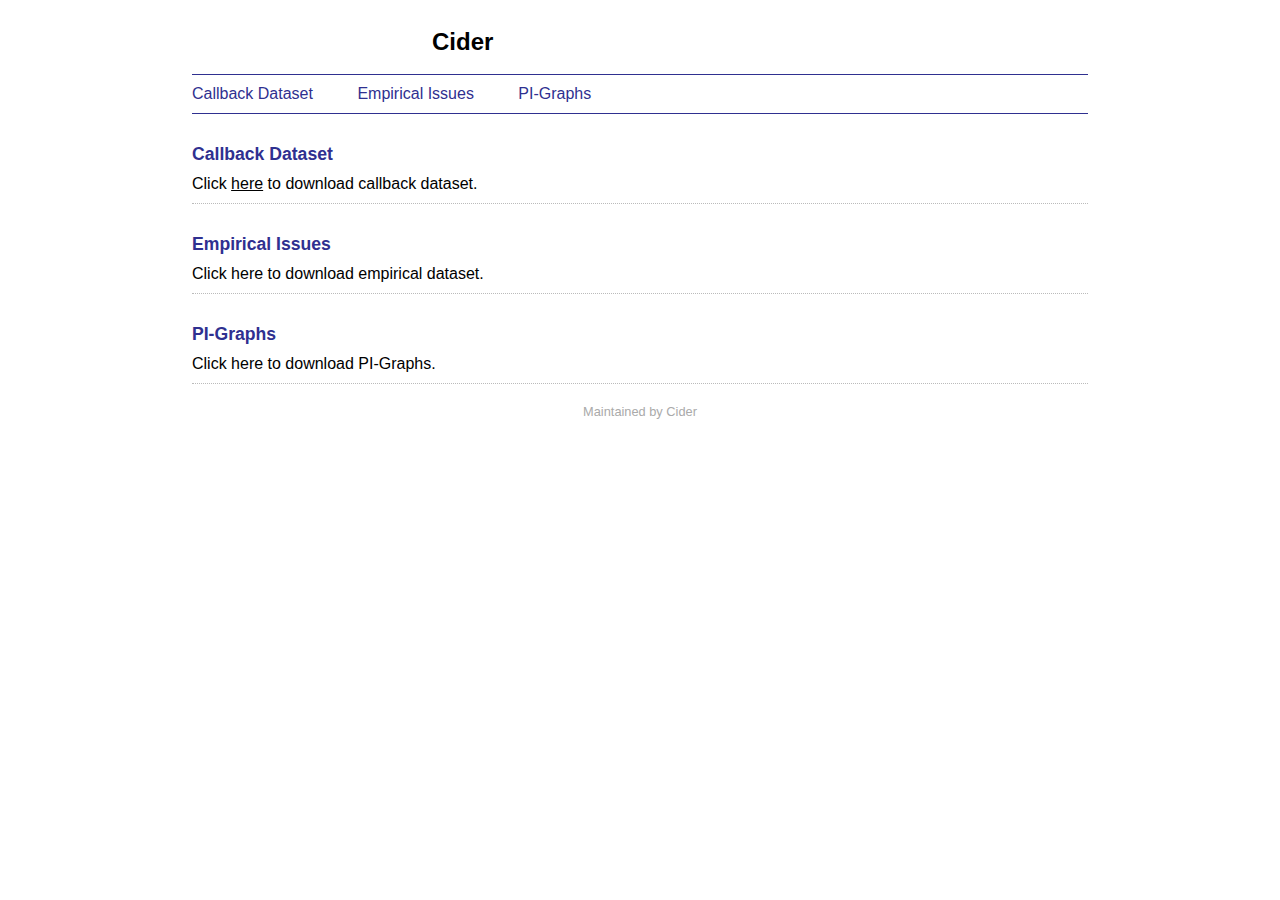
==== index.html @ bdde35a2 "Update index.html" ====
<html>
<head>
	<meta http-equiv="Content-Type" content="text/html;charset=utf-8">
	<title>Cider Homepage</title>
	<link rel="stylesheet" type="text/css" href="css/style.css">
</head>
<body>
	<div id="header" class="center_align">
			<div id="info">
				<span id="name">Cider</span></br>
				<span id="title"></span></br>
			</div>
	</div>
	<div id="navigator">
		<ul class="center_align">
			<li><a href="#bio">Callback Dataset</a></li>
			<li><a href="#publication">Empirical Issues</a></li>
			<li><a href="#academic_services">PI-Graphs</a></li>
			<!-- <li><a href="#free_talk">Free Talks</a></li> -->
		</ul>
	</div>
	<div id="bio" class="center_align main_blocks">
		<div class="subtitle">Callback Dataset</div>
		Click <a href="callback_func_on.xlsx">here</a> to download callback dataset.
	</div>
	<div id="publication" class="center_align main_blocks">
		<div class="subtitle">Empirical Issues</div>
		Click here to download empirical dataset.
	</div>
	<div id="academic_services" class="center_align main_blocks">
		<div class="subtitle">PI-Graphs</div>
		Click here to download PI-Graphs.
	</div>
	<div id="footer">
		Maintained by Cider</br>
	</div>
</body>
</html>
---- css/style.css ----
* {
	font-family: Helvetica, Arial, sans-serif;
	padding: 0;
	margin: 0;
	/*list-style: none;*/
}
a {
	all: unset;
}
ol {
	/*list-style-position: inside;*/
	padding: 5px 20px;
}
ol li { a
	line-height: 1.5em;
	margin-bottom: 5px;
}
li a, #bio a, #free_talk a {
	text-decoration: underline;
}
#info a {
	text-decoration: underline;
	font-size: 16px;
}
.new {
	display: inline-block;
	width: 40px;
	height: 0.85em;
	background: url("../img/new.png") no-repeat center center;
	background-size: auto 0.8em;
}
.subtitle {
	color: #2f3090;
	font-size: 1.1em;
	font-weight: bold;
	margin-top: 20px;
	margin-bottom: 10px;
}
.center_align {
	width: 70%;
	max-width: 1200px;
	padding: 10px 0;
	margin: 0 auto;
}
.main_blocks {
	border-bottom: 1px dotted #bbb;
}
/*#photo {
	margin: 0 100px 0 70px;
	display: inline-block;
	background: url("../img/figure.jpg") no-repeat center center;
	width: 160px;
	height: 200px;
	background-size: auto 200px;
}*/
#info {
	/*padding: 0px;*/
	/*line-height: 200px;*/
	/*display: inline-block;*/
	padding-left: 240px;
	font-size: 16px;
	line-height: 24px;
	background: url("../img/figure.jpg") no-repeat center left;
	background-size: auto 200px;
}
#name {
	font-weight: bold;
	font-size: 24px;
}
#title {
	display: inline-block;
	font-size: 18px;
	margin:5px 0;
}
#navigator ul {
	border-top: #2f3090 1px solid;
	border-bottom: #2f3090 1px solid;
	color: #2f3090;
}
#navigator li, #header li {
	display: inline-block;
	margin: 0px 40px 0px 0px;
	text-decoration: none;
}
#navigator li a{
	text-decoration: none;
}
#addr {
	margin: 20px 0;
	width: 215px;
}
#header {
	margin-top: 20px;
}
#footer {
	margin: 20px 0;
	color: #aaa;
	font-size: 0.8em;
	text-align: center;
}
.award {
	line-height: 1.5em;
	height: 1.5em;
	vertical-align: middle;
	margin-bottom: 0.25em;
}
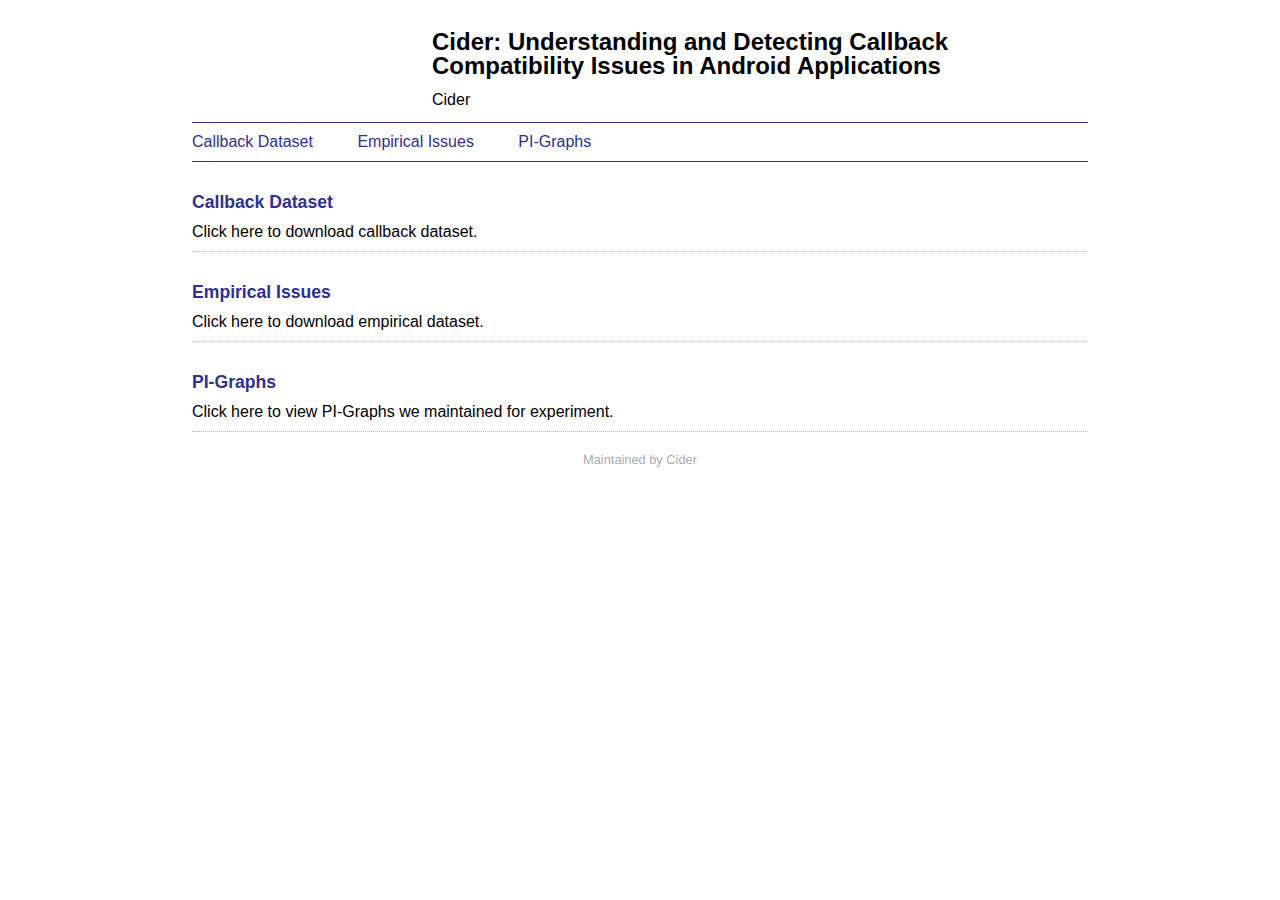
==== commit cc54e3d2: "Update index.html" ====
--- a/index.html
+++ b/index.html
@@ -8,29 +8,29 @@
 <body>
 	<div id="header" class="center_align">
 			<div id="info">
-				<span id="name">Cider</span></br>
+				<span id="name">Cider: Understanding and Detecting Callback Compatibility Issues in Android Applications</span></br>
 				<span id="title"></span></br>
+				<p> Cider </p>
 			</div>
 	</div>
 	<div id="navigator">
 		<ul class="center_align">
-			<li><a href="#bio">Callback Dataset</a></li>
-			<li><a href="#publication">Empirical Issues</a></li>
-			<li><a href="#academic_services">PI-Graphs</a></li>
-			<!-- <li><a href="#free_talk">Free Talks</a></li> -->
+			<li><a href="#callback_dataset">Callback Dataset</a></li>
+			<li><a href="#empirical_issue">Empirical Issues</a></li>
+			<li><a href="#pi_graph">PI-Graphs</a></li>
 		</ul>
 	</div>
-	<div id="bio" class="center_align main_blocks">
+	<div id="callback_dataset" class="center_align main_blocks">
 		<div class="subtitle">Callback Dataset</div>
 		Click <a href="callback_func_on.xlsx">here</a> to download callback dataset.
 	</div>
-	<div id="publication" class="center_align main_blocks">
+	<div id="empirical_issue" class="center_align main_blocks">
 		<div class="subtitle">Empirical Issues</div>
-		Click here to download empirical dataset.
+		Click <a>here</a> to download empirical dataset.
 	</div>
-	<div id="academic_services" class="center_align main_blocks">
+	<div id="pi_graph" class="center_align main_blocks">
 		<div class="subtitle">PI-Graphs</div>
-		Click here to download PI-Graphs.
+		Click <a>here</a> to view PI-Graphs we maintained for experiment.
 	</div>
 	<div id="footer">
 		Maintained by Cider</br>
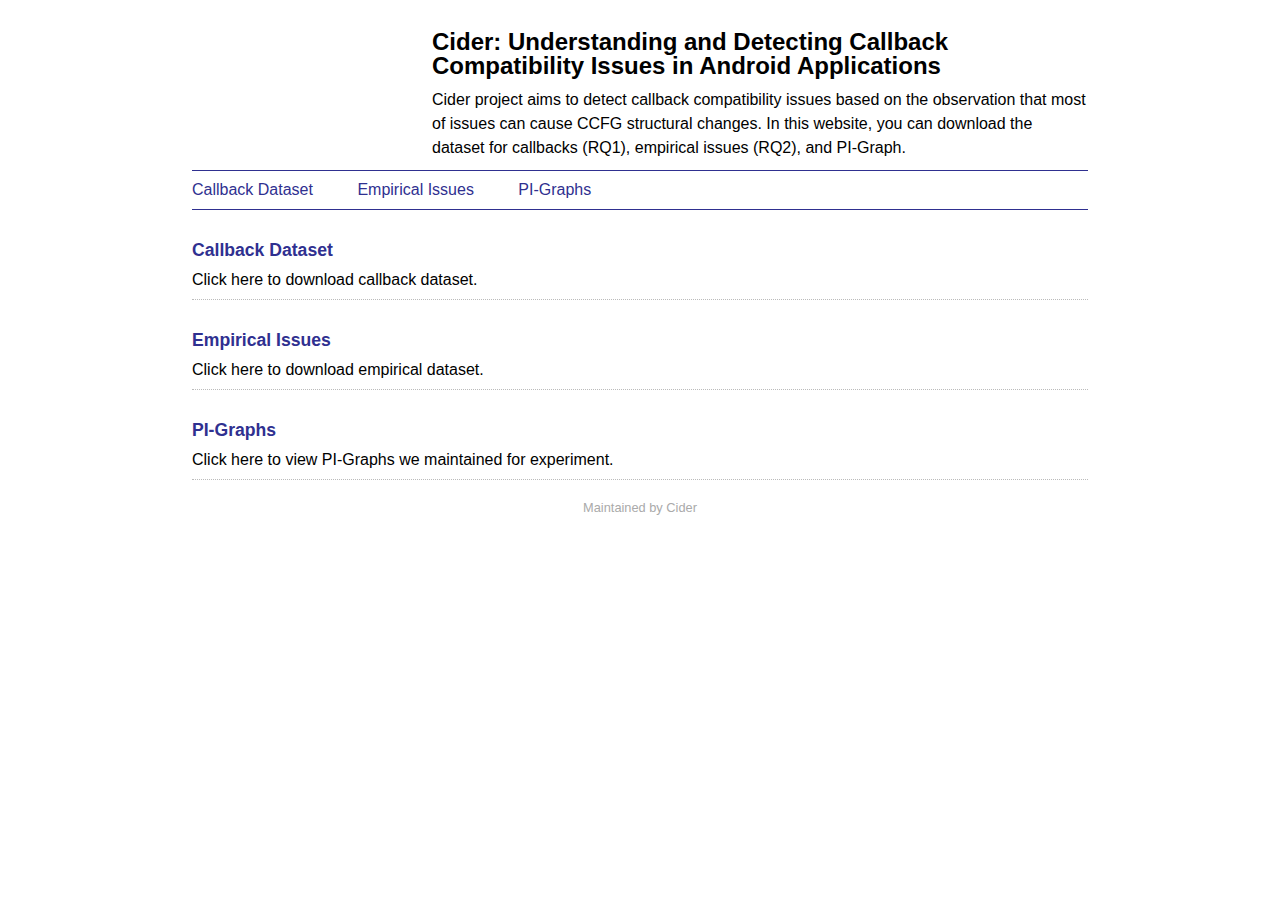
==== commit 30cc862f: "Update index.html" ====
--- a/index.html
+++ b/index.html
@@ -10,7 +10,9 @@
 			<div id="info">
 				<span id="name">Cider: Understanding and Detecting Callback Compatibility Issues in Android Applications</span></br>
 				<span id="title"></span></br>
-				<p> Cider </p>
+				<p> Cider project aims to detect callback compatibility issues based on the observation that most of issues can cause
+					CCFG structural changes. 
+				   In this website, you can download the dataset for callbacks (RQ1), empirical issues (RQ2), and PI-Graph.  </p>
 			</div>
 	</div>
 	<div id="navigator">
@@ -22,15 +24,15 @@
 	</div>
 	<div id="callback_dataset" class="center_align main_blocks">
 		<div class="subtitle">Callback Dataset</div>
-		Click <a href="callback_func_on.xlsx">here</a> to download callback dataset.
+		<p>Click <a href="callback_func_on.xlsx">here</a> to download callback dataset.</p>
 	</div>
 	<div id="empirical_issue" class="center_align main_blocks">
 		<div class="subtitle">Empirical Issues</div>
-		Click <a>here</a> to download empirical dataset.
+		<p>Click <a href="empirical.xlsx">here</a> to download empirical dataset.</p>
 	</div>
 	<div id="pi_graph" class="center_align main_blocks">
 		<div class="subtitle">PI-Graphs</div>
-		Click <a>here</a> to view PI-Graphs we maintained for experiment.
+		Click <a href="pigraph.pdf">here</a> to view PI-Graphs we maintained for experiment.
 	</div>
 	<div id="footer">
 		Maintained by Cider</br>
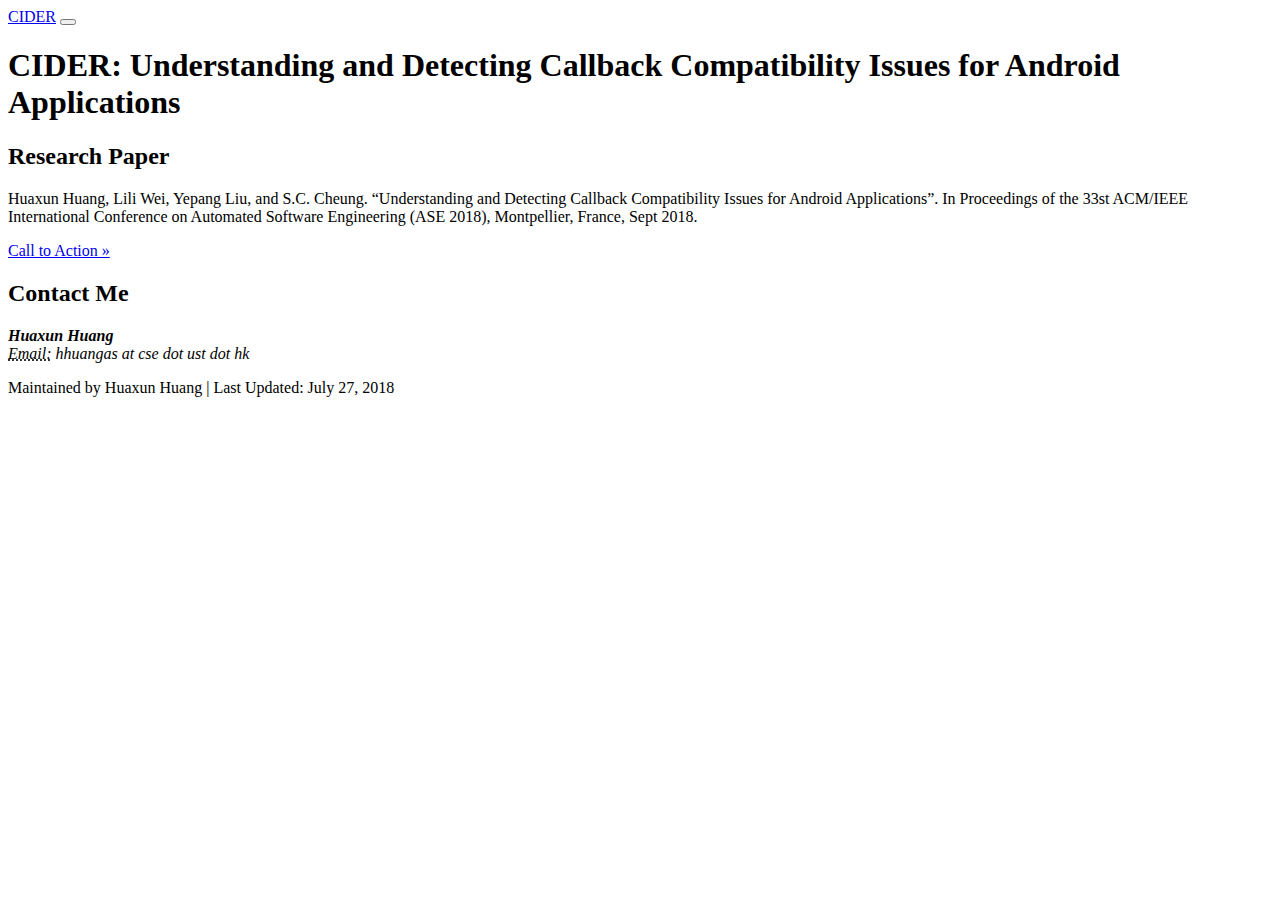
==== commit 3bcb9b0a: "resolve conflicts" ====
--- a/index.html
+++ b/index.html
@@ -1,41 +1,143 @@
 
-<html>
-<head>
-	<meta http-equiv="Content-Type" content="text/html;charset=utf-8">
-	<title>Cider Homepage</title>
-	<link rel="stylesheet" type="text/css" href="css/style.css">
-</head>
-<body>
-	<div id="header" class="center_align">
-			<div id="info">
-				<span id="name">Cider: Understanding and Detecting Callback Compatibility Issues in Android Applications</span></br>
-				<span id="title"></span></br>
-				<p> Cider project aims to detect callback compatibility issues based on the observation that most of issues can cause
-					CCFG structural changes. 
-				   In this website, you can download the dataset for callbacks (RQ1), empirical issues (RQ2), and PI-Graph.  </p>
-			</div>
-	</div>
-	<div id="navigator">
-		<ul class="center_align">
-			<li><a href="#callback_dataset">Callback Dataset</a></li>
-			<li><a href="#empirical_issue">Empirical Issues</a></li>
-			<li><a href="#pi_graph">PI-Graphs</a></li>
-		</ul>
-	</div>
-	<div id="callback_dataset" class="center_align main_blocks">
-		<div class="subtitle">Callback Dataset</div>
-		<p>Click <a href="callback_func_on.xlsx">here</a> to download callback dataset.</p>
-	</div>
-	<div id="empirical_issue" class="center_align main_blocks">
-		<div class="subtitle">Empirical Issues</div>
-		<p>Click <a href="empirical.xlsx">here</a> to download empirical dataset.</p>
-	</div>
-	<div id="pi_graph" class="center_align main_blocks">
-		<div class="subtitle">PI-Graphs</div>
-		Click <a href="pigraph.pdf">here</a> to view PI-Graphs we maintained for experiment.
-	</div>
-	<div id="footer">
-		Maintained by Cider</br>
-	</div>
-</body>
+<html lang="en">
+
+  <head>
+
+    <meta charset="utf-8">
+    <meta name="viewport" content="width=device-width, initial-scale=1, shrink-to-fit=no">
+    <meta name="description" content="">
+    <meta name="author" content="">
+
+    <title>CIDER Homepage</title>
+
+    <!-- Bootstrap core CSS -->
+    <link href="vendor/bootstrap/css/bootstrap.min.css" rel="stylesheet">
+
+    <!-- Custom styles for this template -->
+    <link href="css/business-frontpage.css" rel="stylesheet">
+
+  </head>
+
+  <body>
+
+    <!-- Navigation -->
+    <nav class="navbar navbar-expand-lg navbar-dark bg-dark fixed-top">
+      <div class="container">
+        <a class="navbar-brand" href="#">CIDER</a>
+        <button class="navbar-toggler" type="button" data-toggle="collapse" data-target="#navbarResponsive" aria-controls="navbarResponsive" aria-expanded="false" aria-label="Toggle navigation">
+          <span class="navbar-toggler-icon"></span>
+        </button>
+        <div class="collapse navbar-collapse" id="navbarResponsive">
+          <ul class="navbar-nav ml-auto">
+            <!-- <li class="nav-item active">
+              <a class="nav-link" href="#">Home
+                <span class="sr-only">(current)</span>
+              </a>
+            </li>
+            <li class="nav-item">
+              <a class="nav-link" href="#">About</a>
+            </li>
+            <li class="nav-item">
+              <a class="nav-link" href="#">Services</a>
+            </li>
+            <li class="nav-item">
+              <a class="nav-link" href="#">Contact</a>
+            </li> -->
+          </ul>
+        </div>
+      </div>
+    </nav>
+
+    <!-- Header with Background Image -->
+    <header class="business-header">
+      <div class="container">
+        <div class="row">
+          <div class="col-lg-12">
+            <h1 class="display-3 text-center text-white mt-4">CIDER: Understanding and Detecting Callback Compatibility Issues for Android Applications</h1>
+          </div>
+        </div>
+      </div>
+    </header>
+
+    <!-- Page Content -->
+    <div class="container">
+
+      <div class="row">
+        <div class="col-sm-8">
+          <h2 class="mt-4">Research Paper</h2>
+          <p>Huaxun Huang, Lili Wei, Yepang Liu, and S.C. Cheung. “Understanding and Detecting Callback Compatibility Issues for Android Applications”. In Proceedings of the 33st ACM/IEEE International Conference on Automated Software Engineering (ASE 2018), Montpellier, France, Sept 2018.</p>
+          <p>
+            <a class="btn btn-primary btn-lg" href="#">Call to Action &raquo;</a>
+          </p>
+        </div>
+        <div class="col-sm-4">
+          <h2 class="mt-4">Contact Me</h2>
+          <address>
+            <strong>Huaxun Huang</strong>
+            <br>
+            <abbr title="Email">Email:</abbr>
+            hhuangas at cse dot ust dot hk
+          </address>
+        </div>
+      </div>
+      <!-- /.row -->
+
+      <!-- <div class="row">
+        <div class="col-sm-4 my-4">
+          <div class="card">
+            <img class="card-img-top" src="http://placehold.it/300x200" alt="">
+            <div class="card-body">
+              <h4 class="card-title">Card title</h4>
+              <p class="card-text">Lorem ipsum dolor sit amet, consectetur adipisicing elit. Sapiente esse necessitatibus neque sequi doloribus.</p>
+            </div>
+            <div class="card-footer">
+              <a href="#" class="btn btn-primary">Find Out More!</a>
+            </div>
+          </div>
+        </div>
+        <div class="col-sm-4 my-4">
+          <div class="card">
+            <img class="card-img-top" src="http://placehold.it/300x200" alt="">
+            <div class="card-body">
+              <h4 class="card-title">Card title</h4>
+              <p class="card-text">Lorem ipsum dolor sit amet, consectetur adipisicing elit. Sapiente esse necessitatibus neque sequi doloribus totam ut praesentium aut.</p>
+            </div>
+            <div class="card-footer">
+              <a href="#" class="btn btn-primary">Find Out More!</a>
+            </div>
+          </div>
+        </div>
+        <div class="col-sm-4 my-4">
+          <div class="card">
+            <img class="card-img-top" src="http://placehold.it/300x200" alt="">
+            <div class="card-body">
+              <h4 class="card-title">Card title</h4>
+              <p class="card-text">Lorem ipsum dolor sit amet, consectetur adipisicing elit. Sapiente esse necessitatibus neque.</p>
+            </div>
+            <div class="card-footer">
+              <a href="#" class="btn btn-primary">Find Out More!</a>
+            </div>
+          </div>
+        </div>
+
+      </div> -->
+      <!-- /.row -->
+
+    </div>
+    <!-- /.container -->
+
+    <!-- Footer -->
+    <footer class="py-5 bg-dark">
+      <div class="container">
+        <p class="m-0 text-center text-white">Maintained by Huaxun Huang | Last Updated: July 27, 2018</p>
+      </div>
+      <!-- /.container -->
+    </footer>
+
+    <!-- Bootstrap core JavaScript -->
+    <script src="vendor/jquery/jquery.min.js"></script>
+    <script src="vendor/bootstrap/js/bootstrap.bundle.min.js"></script>
+
+  </body>
+
 </html>
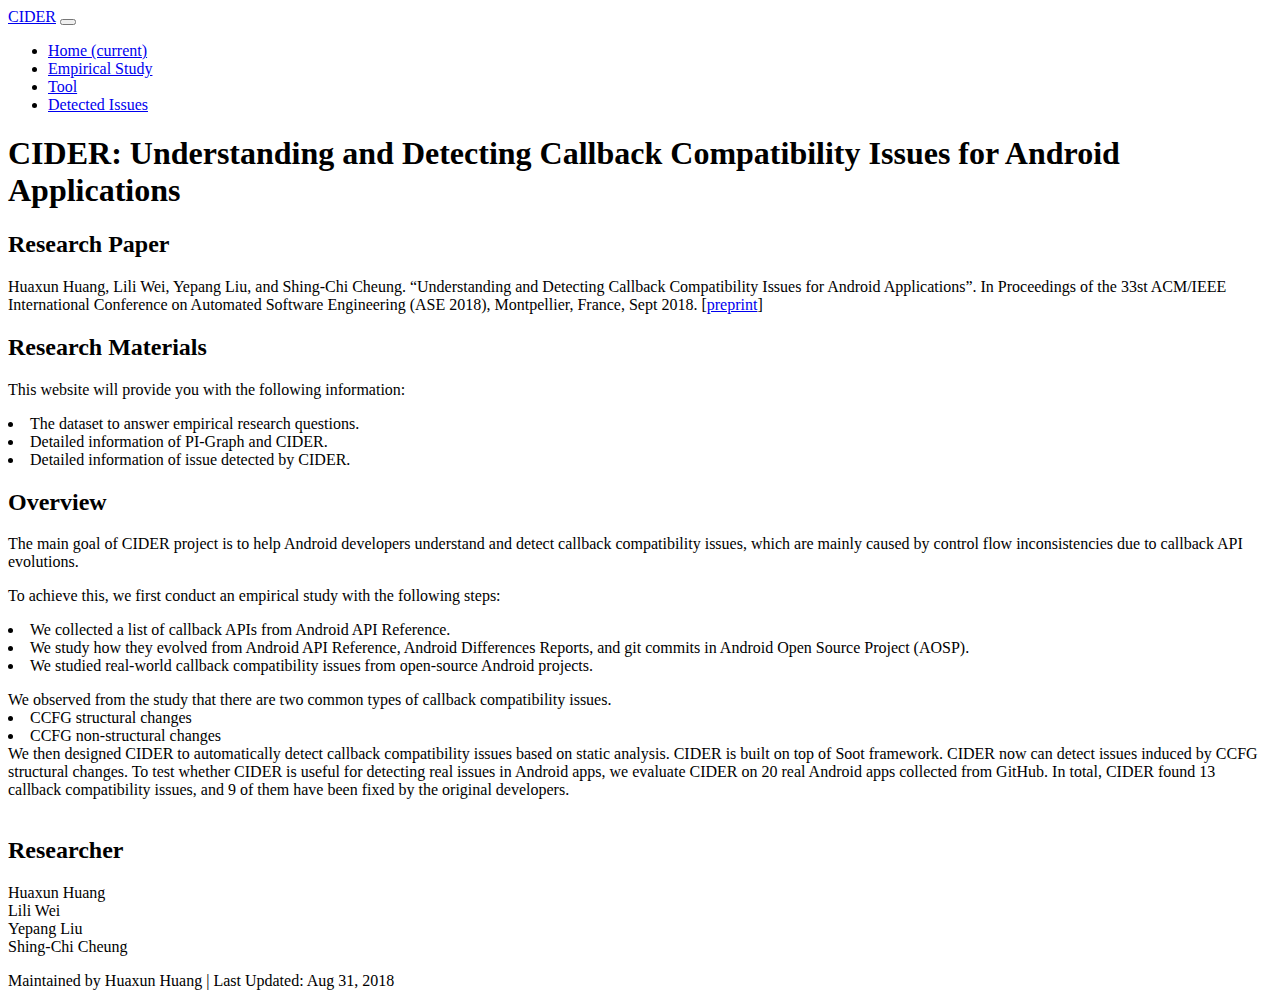
==== commit 89247baf: "update tool" ====
--- a/index.html
+++ b/index.html
@@ -29,20 +29,20 @@
         </button>
         <div class="collapse navbar-collapse" id="navbarResponsive">
           <ul class="navbar-nav ml-auto">
-            <!-- <li class="nav-item active">
+             <li class="nav-item active">
               <a class="nav-link" href="#">Home
                 <span class="sr-only">(current)</span>
               </a>
             </li>
             <li class="nav-item">
-              <a class="nav-link" href="#">About</a>
+              <a class="nav-link" href="empirical_study.html">Empirical Study</a>
             </li>
             <li class="nav-item">
-              <a class="nav-link" href="#">Services</a>
+              <a class="nav-link" href="tool.html">Tool</a>
             </li>
             <li class="nav-item">
-              <a class="nav-link" href="#">Contact</a>
-            </li> -->
+              <a class="nav-link" href="detected_issues.html">Detected Issues</a>
+            </li>
           </ul>
         </div>
       </div>
@@ -64,64 +64,69 @@
 
       <div class="row">
         <div class="col-sm-8">
-          <h2 class="mt-4">Research Paper</h2>
-          <p>Huaxun Huang, Lili Wei, Yepang Liu, and S.C. Cheung. “Understanding and Detecting Callback Compatibility Issues for Android Applications”. In Proceedings of the 33st ACM/IEEE International Conference on Automated Software Engineering (ASE 2018), Montpellier, France, Sept 2018.</p>
+            
+        <h2 class="mt-4">Research Paper</h2>
+          <p>Huaxun Huang, Lili Wei, Yepang Liu, and Shing-Chi Cheung. “Understanding and Detecting Callback Compatibility Issues for Android Applications”. In Proceedings of the 33st ACM/IEEE International Conference on Automated Software Engineering (ASE 2018), Montpellier, France, Sept 2018. [<a href="https://huaxunhuang.github.io/src/72ase18.pdf">preprint</a>]</p>    
+        <h2 class="mt-4">Research Materials</h2>
+        <p>
+            This website will provide you with the following information:
+            <li>
+                The dataset to answer empirical research questions.
+            </li>
+            <li>
+                Detailed information of PI-Graph and CIDER.
+            </li>
+            <li>
+                Detailed information of issue detected by CIDER.
+            </li>
+        </p>
+          <h2 class="mt-4">Overview</h2>
+          <p>The main goal of CIDER project is to help Android developers understand and detect callback compatibility issues, which are mainly caused by control flow inconsistencies due to callback API evolutions.</p>
+          <p>
+              To achieve this, we first conduct an empirical study with the following steps:
+              <li>
+              We collected a list of callback APIs from Android API Reference.
+              </li>
+              <li>
+             We study how they evolved from Android API Reference, Android Differences Reports, and git commits in Android Open Source Project (AOSP). 
+              </li>
+              <li>
+            We studied real-world callback compatibility issues from open-source Android projects.
+              </li>
+          </p>
+        We observed from the study that there are two common types of callback compatibility issues.
+            <li>
+                CCFG structural changes
+            </li>
+            <li>
+                CCFG non-structural changes
+            </li>
+        We then designed CIDER to automatically detect callback compatibility issues based on static analysis.
+        CIDER is built on top of Soot framework.
+        CIDER now can detect issues induced by CCFG structural changes.
+        To test whether CIDER is useful for detecting real issues in Android apps, we evaluate CIDER on 20 real Android apps collected from GitHub. In total, CIDER found 13 callback compatibility issues, and 9 of them have been fixed by the original developers.
+            
+          <br>
+          <br>
+<!--
           <p>
             <a class="btn btn-primary btn-lg" href="#">Call to Action &raquo;</a>
           </p>
+-->
         </div>
         <div class="col-sm-4">
-          <h2 class="mt-4">Contact Me</h2>
-          <address>
-            <strong>Huaxun Huang</strong>
+          <h2 class="mt-4">Researcher</h2>
+            Huaxun Huang
             <br>
-            <abbr title="Email">Email:</abbr>
-            hhuangas at cse dot ust dot hk
-          </address>
+            Lili Wei
+            <br>
+            Yepang Liu
+            <br>
+            Shing-Chi Cheung
         </div>
       </div>
       <!-- /.row -->
 
-      <!-- <div class="row">
-        <div class="col-sm-4 my-4">
-          <div class="card">
-            <img class="card-img-top" src="http://placehold.it/300x200" alt="">
-            <div class="card-body">
-              <h4 class="card-title">Card title</h4>
-              <p class="card-text">Lorem ipsum dolor sit amet, consectetur adipisicing elit. Sapiente esse necessitatibus neque sequi doloribus.</p>
-            </div>
-            <div class="card-footer">
-              <a href="#" class="btn btn-primary">Find Out More!</a>
-            </div>
-          </div>
-        </div>
-        <div class="col-sm-4 my-4">
-          <div class="card">
-            <img class="card-img-top" src="http://placehold.it/300x200" alt="">
-            <div class="card-body">
-              <h4 class="card-title">Card title</h4>
-              <p class="card-text">Lorem ipsum dolor sit amet, consectetur adipisicing elit. Sapiente esse necessitatibus neque sequi doloribus totam ut praesentium aut.</p>
-            </div>
-            <div class="card-footer">
-              <a href="#" class="btn btn-primary">Find Out More!</a>
-            </div>
-          </div>
-        </div>
-        <div class="col-sm-4 my-4">
-          <div class="card">
-            <img class="card-img-top" src="http://placehold.it/300x200" alt="">
-            <div class="card-body">
-              <h4 class="card-title">Card title</h4>
-              <p class="card-text">Lorem ipsum dolor sit amet, consectetur adipisicing elit. Sapiente esse necessitatibus neque.</p>
-            </div>
-            <div class="card-footer">
-              <a href="#" class="btn btn-primary">Find Out More!</a>
-            </div>
-          </div>
-        </div>
-
-      </div> -->
-      <!-- /.row -->
 
     </div>
     <!-- /.container -->
@@ -129,7 +134,7 @@
     <!-- Footer -->
     <footer class="py-5 bg-dark">
       <div class="container">
-        <p class="m-0 text-center text-white">Maintained by Huaxun Huang | Last Updated: July 27, 2018</p>
+        <p class="m-0 text-center text-white">Maintained by Huaxun Huang | Last Updated: Aug 31, 2018</p>
       </div>
       <!-- /.container -->
     </footer>
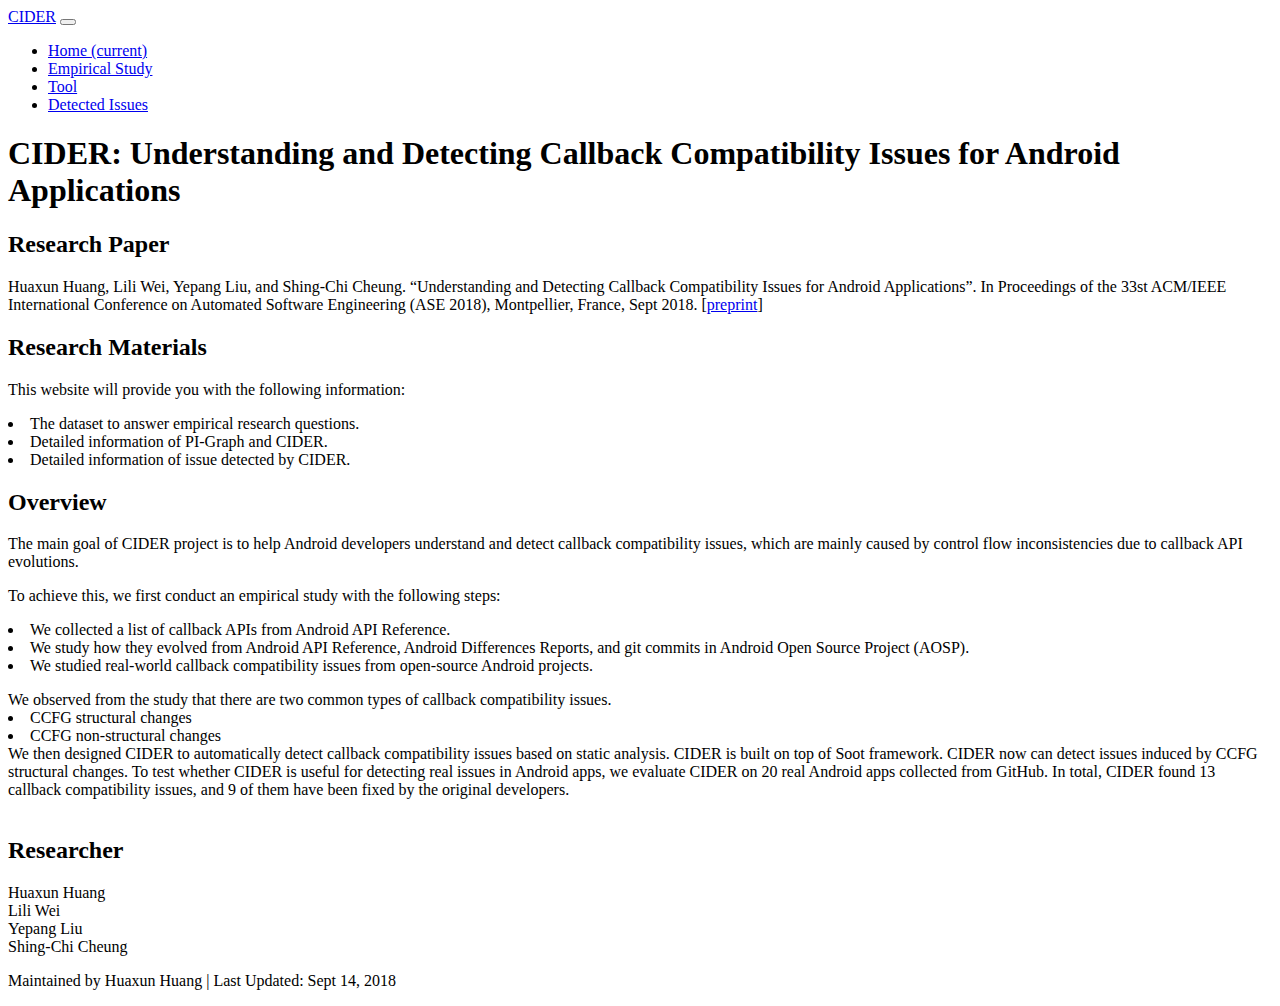
==== commit d2c5c9b9: "update the dataset" ====
--- a/index.html
+++ b/index.html
@@ -134,7 +134,7 @@
     <!-- Footer -->
     <footer class="py-5 bg-dark">
       <div class="container">
-        <p class="m-0 text-center text-white">Maintained by Huaxun Huang | Last Updated: Aug 31, 2018</p>
+        <p class="m-0 text-center text-white">Maintained by Huaxun Huang | Last Updated: Sept 14, 2018</p>
       </div>
       <!-- /.container -->
     </footer>
